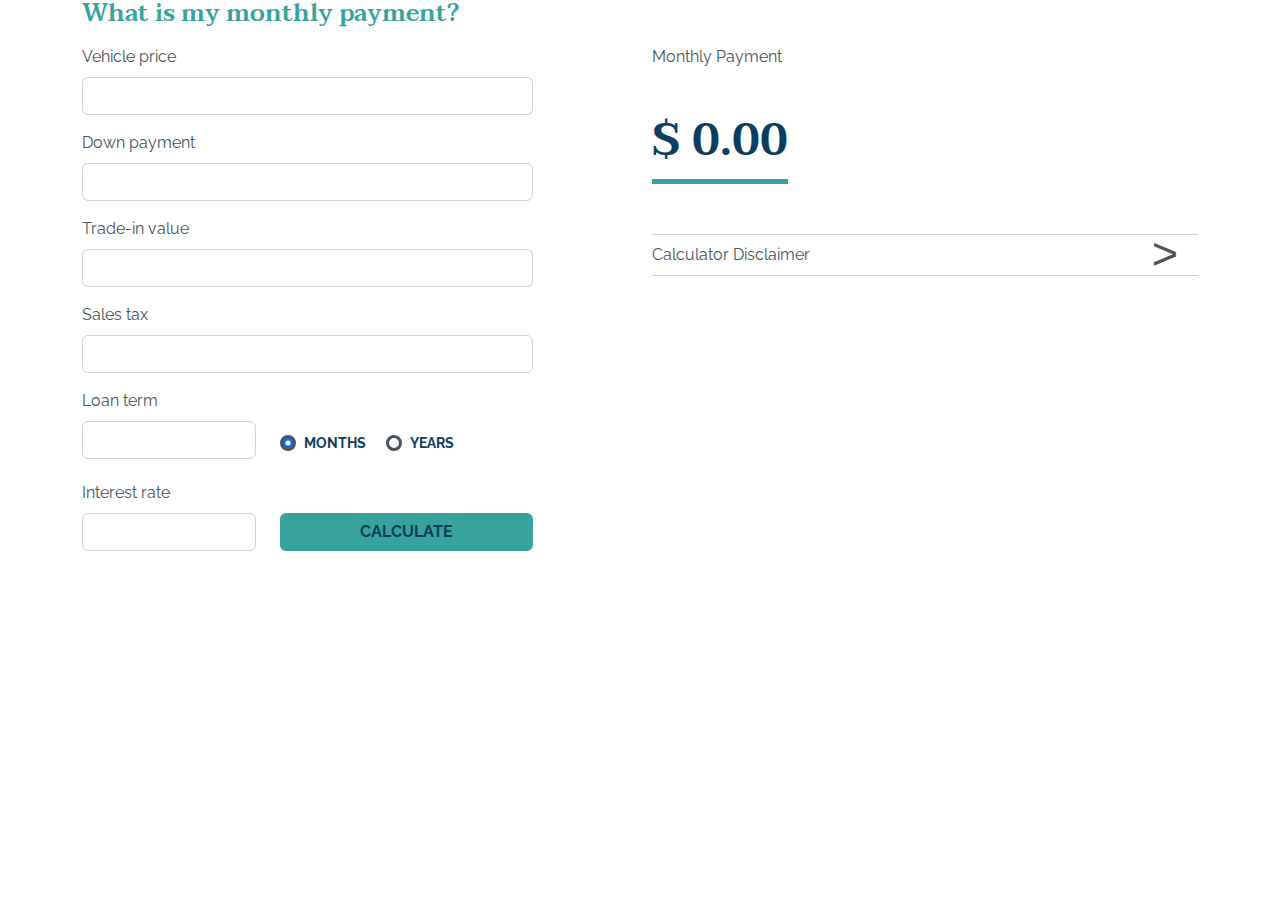
==== car-loan.html @ a8621f8f "Created a Index Page for multiple calculator" ====
<!doctype html>
<html lang="en">

<head>
    <meta charset="utf-8">
    <meta name="viewport" content="width=device-width, initial-scale=1">

    <title>Car Loan Calculator</title>

    <link rel="preconnect" href="https://fonts.googleapis.com">
    <link rel="preconnect" href="https://fonts.gstatic.com" crossorigin>
    <link href="https://fonts.googleapis.com/css2?family=Raleway:wght@300;400;700&display=swap" rel="stylesheet">
    <link href="https://fonts.googleapis.com/css2?family=Taviraj:wght@500;600&display=swap" rel="stylesheet">

    <link href="https://cdn.jsdelivr.net/npm/bootstrap@5.1.3/dist/css/bootstrap.min.css" rel="stylesheet" />
    <link href="/assets/css/car-loan-calculator.css" rel="stylesheet" />
</head>

<body>
    <div class="container">
        <div class="row" id="cal-car-loan">
            <div class="col-sm-12 mb-2">
                <h2>What is my monthly payment?</h2>
            </div>
            <div class="col-sm-5">
                <div class="row mb-3">
                    <div class="col-sm-12">
                        <label for="cal-vehicle-price" class="form-label">Vehicle price</label>
                        <div class="input-group">
                            <span class="input-group-text" id="prefix-vehicle-price">&nbsp;</span>
                            <input type="text" class="form-control form-prefix-dollar" id="cal-vehicle-price"
                                name="cal-vehicle-price" placeholder="" required data-prefix="prefix-vehicle-price" />
                        </div>
                    </div>
                </div>
                <div class="row mb-3">
                    <div class="col-sm-12">
                        <label for="cal-down-payment" class="form-label">Down payment</label>
                        <div class="input-group">
                            <span class="input-group-text" id="prefix-down-payment">&nbsp;</span>
                            <input type="text" class="form-control" id="cal-down-payment" name="cal-down-payment"
                                placeholder="" required data-prefix="prefix-down-payment" />
                        </div>
                    </div>
                </div>
                <div class="row mb-3">
                    <div class="col-sm-12">
                        <label for="cal-trade-in-value" class="form-label">Trade-in value</label>
                        <div class="input-group">
                            <span class="input-group-text" id="prefix-trade-in-value">&nbsp;</span>
                            <input type="text" class="form-control" id="cal-trade-in-value" name="cal-trade-in-value"
                                placeholder="" required data-prefix="prefix-trade-in-value" />
                        </div>
                    </div>
                </div>
                <div class="row mb-3">
                    <div class="col-sm-12">
                        <label for="cal-sales-tax" class="form-label">Sales tax</label>
                        <input type="text" class="form-control" id="cal-sales-tax" name="cal-sales-tax" placeholder=""
                            required />
                    </div>
                </div>
                <div class="row mb-3">
                    <div class="col-md-5">
                        <label for="cal-loan-term-value" class="form-label">Loan term</label>
                        <legend class="visually-hidden">Loan term period</legend>
                        <input type="text" class="form-control" id="cal-loan-term-value" name="cal-loan-term-value"
                            placeholder="" required />
                    </div>
                    <div class="col-md-7">
                        <fieldset class="form-check-fieldset">
                            <legend class="visually-hidden">Loan term period</legend>
                            <div class="form-check form-check-inline">
                                <input class="form-check-input" type="radio" name="cal-loan-term-period"
                                    id="cal-loan-term-period-month" value="month" checked />
                                <label class="form-check-label" for="cal-loan-term-period-month">Months</label>
                            </div>
                            <div class="form-check form-check-inline">
                                <input class="form-check-input" type="radio" name="cal-loan-term-period"
                                    id="cal-loan-term-period-year" value="year" />
                                <label class="form-check-label" for="cal-loan-term-period-year">Years</label>
                            </div>
                        </fieldset>
                    </div>
                </div>
                <div class="row mb-3">
                    <div class="col-md-5">
                        <label for="cal-interest-rate" class="form-label">Interest rate</label>
                        <input class="form-control" type="text" name="cal-interest-rate" id="cal-interest-rate"
                            placeholder="" required />
                    </div>
                    <div class="col-md-7 d-grid">
                        <button class="btn btn-loan-calculate" id="cal-calculate-submit"
                            type="button">Calculate</button>
                    </div>
                </div>
            </div>
            <div class="col-sm-6  offset-sm-1">
                <div class="row">
                    <div class="col-sm-12">
                        <label class="form-label">Monthly Payment</label>
                        <div class="cal-monthly-payment">
                            <span id="cal-monthly-payment-sign">$&nbsp;</span><span
                                id="cal-monthly-payment-value">0.00</span>
                        </div>
                    </div>
                </div>
                <div class="row">
                    <div class="col-sm-12">
                        <div class="cal-disclaimer-accordion">
                            <div class="cal-accordion-heading" id="cal-accordion-heading">
                                Calculator Disclaimer
                            </div>
                            <div class="cal-accordion-body" id="cal-accordion-body">
                                <p>
                                    <span class="highlight-text">I borrowed this copy.</span> This loan calculator will
                                    help you determine the monthly payments on a loan. Simply enter the loan amount,
                                    term and interest rate in the fields below and click calculate. This calculator can
                                    be used for auto loan types.
                                </p>
                            </div>
                        </div>
                    </div>
                </div>
            </div>
        </div>
    </div>
    <script src="https://cdn.jsdelivr.net/npm/bootstrap@5.1.3/dist/js/bootstrap.bundle.min.js"></script>
    <script src="/assets/js/calculator-utilities.js"></script>
    <script src="/assets/js/car-loan-calculator.js"></script>
</body>

</html>
---- assets/css/car-loan-calculator.css ----
:root {
    --color--blue: #0B3D5E;
    --color--teal: #38A39E;
    --color--tan: #EAE7DC;
    --color--blue-lt: #CBD6DB;
    --color--teal-lt: #DBE8E2;
    --color--text: #48545A;
    --font--main: 'Raleway', sans-serif;
    --font--alt: 'Taviraj', serif;
    --text-size--s: .875rem; /* 14px */
    --text-size--m: 1rem; /* 16px */
    --text-size--l: 1.16625rem; /* 18.66px, for large text under WCAG when bold */
    --text-size--xl: 1.3125rem; /* 21px */
    --text-size--h1: 2.8125rem; /* 45px */
    --text-size--h2: 2.1875rem; /* 35px */
    --text-size--h3: 1.5rem; /* 24px */
    --transition--short: .25s;
    --transition--med: .6s;
    --transition--long: .75s;
}

#cal-car-loan {
    font-family: var(--font--main);
    font-weight: 400;
}

#cal-car-loan h2 {
    font-family: var(--font--alt);
    color: var(--color--teal);
    font-size: var(--text-size--h3);
    font-weight: 600;
}

#cal-car-loan input {
    font-family: var(--font--main);
    border: 3px solid var(--color--text);
    color: var(--color--blue);
    font-weight: 700;
}

#cal-car-loan .form-label {
    font-family: var(--font--main);
    color: var(--color--text);
    font-weight: 400;
}

#cal-car-loan .form-check-label {
    font-family: var(--font--main);
    color: var(--color--blue);
    text-transform: uppercase;
    font-size: var(--text-size--s);
    font-weight: 700;
}

#cal-car-loan .form-check-inline {
    margin-top: .625rem;
    margin-bottom: .625rem;
}

#cal-car-loan .input-group .input-group-text {
    padding: 0.375rem;
    background-color: #fff;
    border-top: 1px solid #ced4da;
    border-right: none;
    border-bottom: 1px solid #ced4da;
    border-left: 1px solid #ced4da;
    width: 25px;
}

#cal-car-loan .form-control {
    border-top: 1px solid #ced4da;
    border-right: 1px solid #ced4da;
    border-bottom: 1px solid #ced4da;
    border-left: 1px solid #ced4da;
}

#cal-car-loan .input-group .form-control {
    border-top: 1px solid #ced4da;
    border-right: 1px solid #ced4da;
    border-bottom: 1px solid #ced4da;
    border-left: none;
}

#cal-car-loan .form-check-fieldset {
    margin-top: 2rem;
}

#cal-car-loan .btn-loan-calculate {
    color: var(--color--blue);
    background-color: var(--color--teal);
    border-color: var(--color--teal);
    text-transform: uppercase;
    font-weight: 700;
    margin-top: 2rem;
}

#cal-car-loan .cal-monthly-payment {
    margin-top: 1.875rem;
    margin-bottom: 3.75rem;
    font-family: var(--font--alt);
    font-size: var(--text-size--h1);
    font-weight: 600;
    color: var(--color--blue);
}

#cal-car-loan .cal-monthly-payment #cal-monthly-payment-sign {
    border-bottom: 5px solid var(--color--teal);
}

#cal-car-loan .cal-monthly-payment #cal-monthly-payment-value {
    border-bottom: 5px solid var(--color--teal);
}

#cal-car-loan .cal-disclaimer-accordion {
    border-top: 1px solid #d3d3d3;
    border-bottom: 1px solid #d3d3d3;
    color: var(--color--text);
    position: relative;
}

#cal-car-loan .cal-disclaimer-accordion .cal-accordion-heading {
    padding: .5rem 0;
    cursor: pointer;
    display: block;
}

#cal-car-loan .cal-disclaimer-accordion .cal-accordion-heading::after {
    content: '\02C3';
    position: absolute;
    right: 20px;
    font-size: var(--text-size--h1);
    line-height: 0.5;
    font-weight: 300;
}

#cal-car-loan .cal-disclaimer-accordion .cal-accordion-heading.active::after {
    content: '\02C5';
}

#cal-car-loan .cal-disclaimer-accordion .cal-accordion-body {
    padding: 0;
    max-height: 0;
    overflow: hidden;
    transition: max-height 0.2s ease-out;
}

#cal-car-loan .cal-disclaimer-accordion p {
    margin: 0;
}

#cal-car-loan .highlight-text {
    color: #ff1493;
}

@media (max-width: 576px) {
    #cal-car-loan .btn-loan-calculate {
        margin-top: 0.5rem;
    }
    
    #cal-car-loan .form-check-fieldset {
        margin-top: 0.5rem;
    }
}
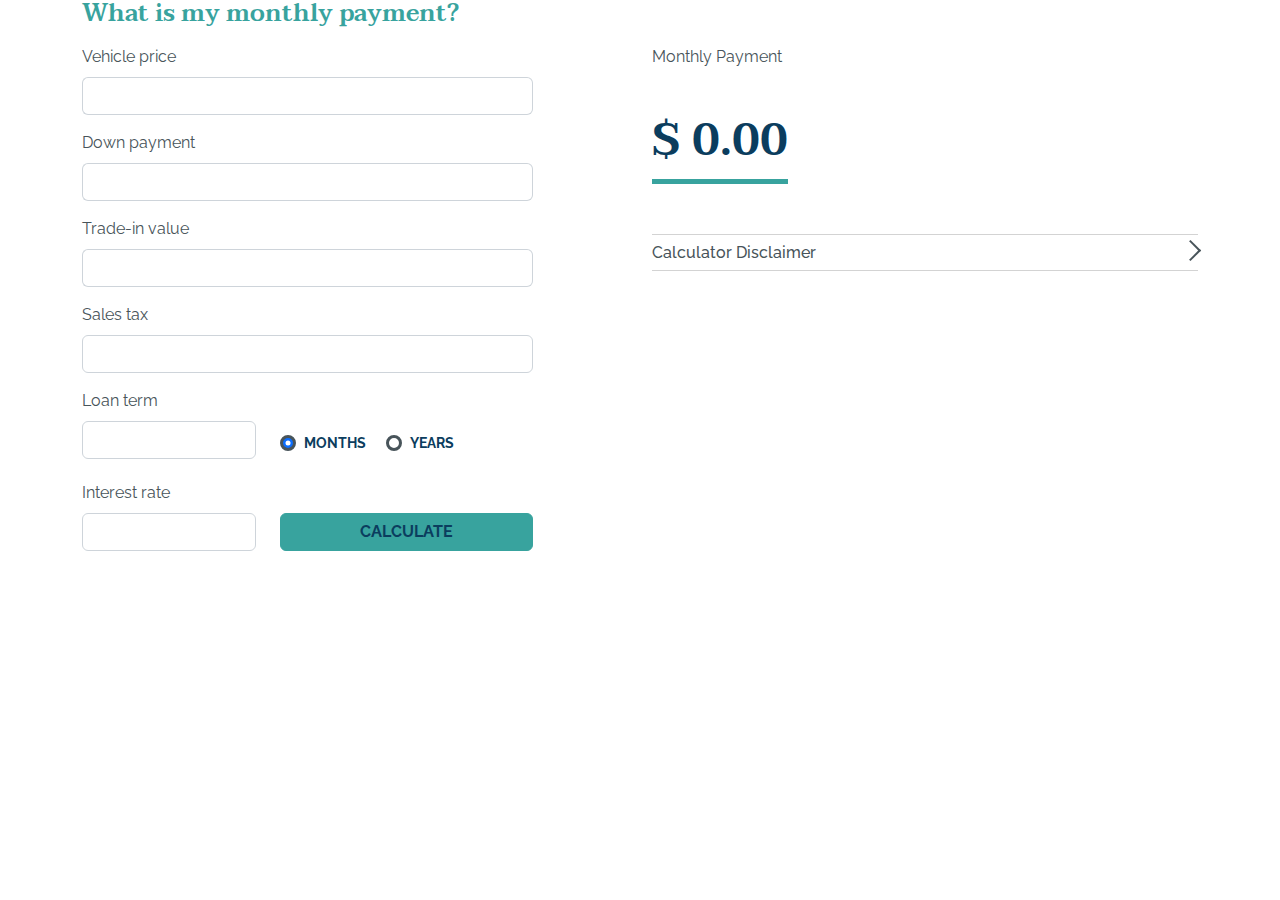
==== commit f91cefc9: "Update button for better accessibility" ====
--- a/car-loan.html
+++ b/car-loan.html
@@ -109,7 +109,8 @@
                     <div class="col-sm-12">
                         <div class="cal-disclaimer-accordion">
                             <div class="cal-accordion-heading" id="cal-accordion-heading">
-                                Calculator Disclaimer
+                                <h3 class="cal-disclaimer-heading-text">Calculator Disclaimer</h3>
+                                <button id="cal-accordion-btn" class="cal-accordion-button" aria-expanded="false"><span class="screen-reader-text">Toggle Disclaimer</span></button>
                             </div>
                             <div class="cal-accordion-body" id="cal-accordion-body">
                                 <p>
--- a/assets/css/car-loan-calculator.css
+++ b/assets/css/car-loan-calculator.css
@@ -32,11 +32,28 @@
     font-weight: 600;
 }
 
+#cal-car-loan h3 {
+    font-size: var(--text-size--h3);
+    margin-bottom: 0;
+}
+
+#cal-car-loan h3.cal-disclaimer-heading-text {
+    font-size: var(--text-size--m);
+}
+
 #cal-car-loan input {
     font-family: var(--font--main);
     border: 3px solid var(--color--text);
     color: var(--color--blue);
     font-weight: 700;
+}
+
+#cal-home-mortgage .form-control:disabled {
+    background-color: #fff;
+}
+
+#cal-home-mortgage .form-control[readonly] {
+    background-color: #fff;
 }
 
 #cal-car-loan .form-label {
@@ -121,21 +138,8 @@
 
 #cal-car-loan .cal-disclaimer-accordion .cal-accordion-heading {
     padding: .5rem 0;
-    cursor: pointer;
-    display: block;
-}
-
-#cal-car-loan .cal-disclaimer-accordion .cal-accordion-heading::after {
-    content: '\02C3';
-    position: absolute;
-    right: 20px;
-    font-size: var(--text-size--h1);
-    line-height: 0.5;
-    font-weight: 300;
-}
-
-#cal-car-loan .cal-disclaimer-accordion .cal-accordion-heading.active::after {
-    content: '\02C5';
+    display: flex;
+    justify-content: space-between;
 }
 
 #cal-car-loan .cal-disclaimer-accordion .cal-accordion-body {
@@ -162,3 +166,39 @@
         margin-top: 0.5rem;
     }
 }
+
+.screen-reader-text {
+    border: 0;
+    clip: rect(1px, 1px, 1px, 1px);
+    clip-path: inset(50%);
+    height: 1px;
+    margin: -1px;
+    overflow: hidden;
+    padding: 0;
+    position: absolute;
+    width: 1px;
+    word-wrap: normal !important;
+}
+
+.cal-accordion-button {
+    font-size: var(--text-size--h1);
+    line-height: 0.5;
+    font-weight: 300;
+    color: var(--color--text);
+    -webkit-appearance: none;
+    appearance: none;
+    box-shadow: none;
+    border: none;
+    border-right: 2px solid var(--color--text);
+    border-bottom: 2px solid var(--color--text);
+    background: transparent;
+    height: 15px;
+    width: 15px;
+    position: relative;
+    transform: rotate(-45deg);
+    transition: var(--transition--short) ease transform;
+}
+
+.cal-accordion-button.active {
+    transform: rotate(45deg);
+}